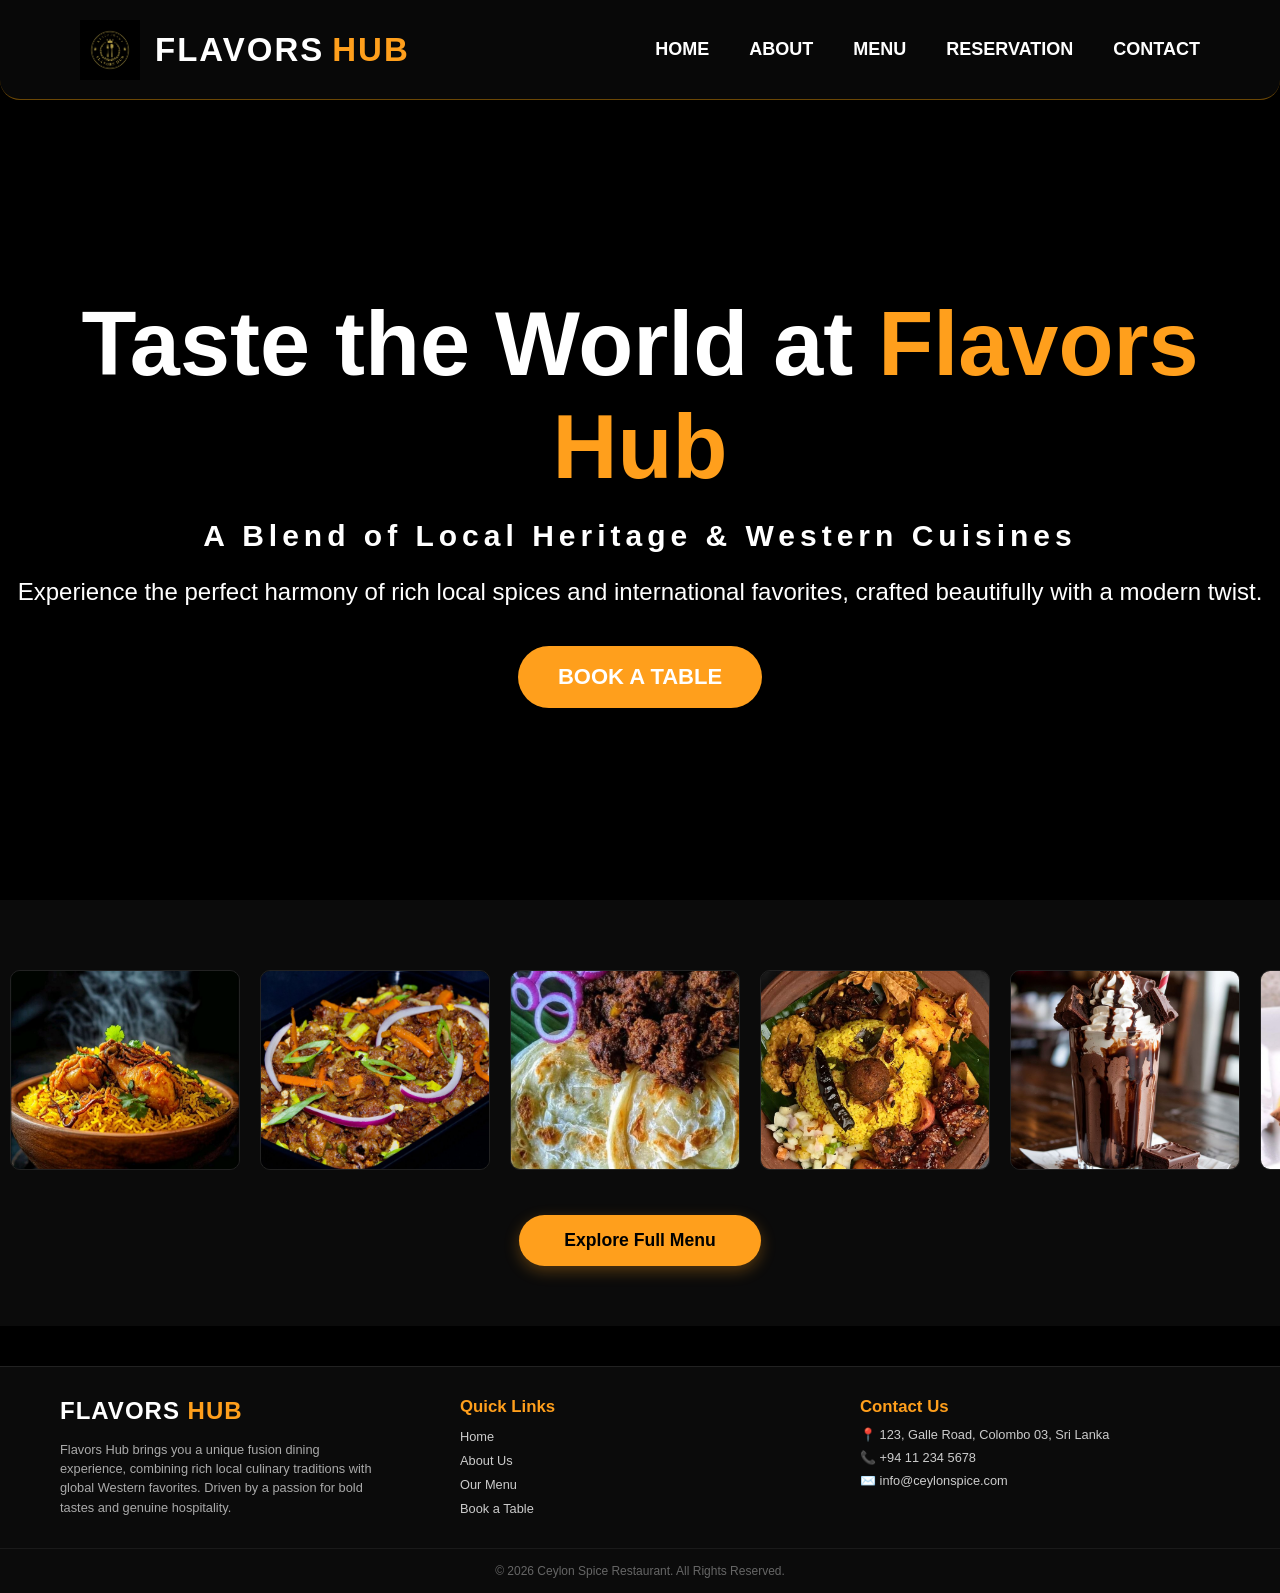
==== index.html @ 7c2c1e43 "Add files via upload" ====
<!DOCTYPE html>
<html lang="en">
<head>
    <meta charset="UTF-8">
    <meta name="viewport" content="width=device-width, initial-scale=1.0">
    <title>Ceylon Spice - Home</title>
    <link rel="stylesheet" href="style.css">
    <script src="script.js" defer></script>
</head>
<body>
<header>
    <div class="logo">
        <img src="logo.png" alt="Flavors hub Logo">
        <h1>FLAVORS<span>HUB</span></h1>
    </div>
    <nav>
        <ul>
            <li><a href="index.html">HOME</a></li>
            <li><a href="about.html">ABOUT</a></li>
            <li><a href="menu.html">MENU</a></li>
            <li><a href="reserve.html">RESERVATION</a></li>
            <li><a href="contact.html">CONTACT</a></li>
        </ul>
    </nav>
</header>
   <section class="hero">
    <video autoplay loop muted playsinline class="bg-video">
        <source src="hero-video.mp4" type="video/mp4">
        Your browser does not support the video tag.
    </video>

    <div class="content">
        <h1>Taste the World at <span>Flavors Hub</span></h1>
        <h3>A Blend of Local Heritage & Western Cuisines</h3>
        <p>Experience the perfect harmony of rich local spices and international favorites, crafted beautifully with a modern twist.</p>
        <a href="reserve.html" class="btn">BOOK A TABLE</a>
    </div>
</section>

<section class="menu-slider-section">
    <div class="slider-container">
        <div class="slider-track">
            <div class="slide"><img src="menu-item1.jpg" alt="Food 1"></div>
            <div class="slide"><img src="menu-item2.jpg" alt="Food 2"></div>
            <div class="slide"><img src="menu-item3.jpg" alt="Food 3"></div>
            <div class="slide"><img src="menu-item4.jpg" alt="Food 4"></div>
            <div class="slide"><img src="menu-item5.jpg" alt="Food 5"></div>
            
            <div class="slide"><img src="menu-item6.jpg" alt="Food 1"></div>
            <div class="slide"><img src="menu-item7.jpg" alt="Food 2"></div>
            <div class="slide"><img src="menu-item8.jpg" alt="Food 3"></div>
            <div class="slide"><img src="menu-item9.jpg" alt="Food 4"></div>
            <div class="slide"><img src="menu-item10.jpg"alt="Food 5"></div>
        </div>    
    </div>
    <div class="slider-bottom-btn-container">
        <a href="menu.html" class="explore-btn-down">Explore Full Menu</a>
    </div>
</section>

<footer class="site-footer">
    <div class="footer-container">
        
        <div class="footer-about">
            <h3>FLAVORS <span class="highlight">HUB</span></h3>
           <p>Flavors Hub brings you a unique fusion dining experience, combining rich local culinary traditions with global Western favorites. Driven by a passion for bold tastes and genuine hospitality.</p>
        </div>

        <div class="footer-links">
            <h4>Quick Links</h4>
            <ul>
                <li><a href="index.html">Home</a></li>
                <li><a href="about.html">About Us</a></li>
                <li><a href="menu.html">Our Menu</a></li>
                <li><a href="reserve.html">Book a Table</a></li>
            </ul>
        </div>

        <div class="footer-contact">
            <h4>Contact Us</h4>
            <p>📍 123, Galle Road, Colombo 03, Sri Lanka</p>
            <p>📞 +94 11 234 5678</p>
            <p>✉️ info@ceylonspice.com</p>
        </div>

    </div>

    <div class="footer-bottom">
        <p>&copy; 2026 Ceylon Spice Restaurant. All Rights Reserved.</p>
    </div>
</footer>
</body>
</html>
---- style.css ----
/* ==========================================================================
   1. GLOBAL STYLES & CORE CONFIGURATION
   ========================================================================== */
html {
    /* ක්ලික් කළ විට පිටුව සුමටව (Smooth) පහළට ලිස්සා යාමට */
    scroll-behavior: smooth;
    
    /* Navigation bar එකට පිටුපසින් අකුරු සැඟවීම වැළැක්වීමට */
    scroll-padding-top: 100px; 
}

* {
    margin: 0;
    padding: 0;
    box-sizing: border-box;
    font-family: Arial, sans-serif;
}

body {
    background: #000;
}

/* ==========================================================================
   2. HEADER & NAVIGATION BAR
   ========================================================================== */
header {
    width: 100%;
    height: 100px;
    display: flex;
    justify-content: space-between;
    align-items: center;
    padding: 0 80px;
    position: fixed;
    top: 0;
    left: 0;
    z-index: 1000;
    transition: background 0.4s ease, padding 0.4s ease;

    /* 🔽 Glassmorphism Premium Header Effect 🔽 */
    background: rgba(11, 11, 11, 0.75); /* 75%ක් පාරදෘශ්‍ය (Transparent) කළු පසුබිම */
    backdrop-filter: blur(10px);        /* පිටුපස ඇති පින්තූර Blur කරන Glass Effect එක */
    border-bottom-left-radius: 20px;    /* වම් පැත්තේ යට කොන රවුම් කිරීම */
    border-bottom-right-radius: 20px;   /* දකුණු පැත්තේ යට කොන රවුම් කිරීම */
    border-bottom: 1px solid rgba(255, 165, 0, 0.4); /* සියුම් Orange බෝඩරයක් */
}

/* JavaScript මඟින් එකතු කරන පසුබිම් වර්ණය (පහළට යද්දී කළු වීම) */
header.scrolled {
    background: rgba(0, 0, 0, 0.85);
    box-shadow: 0 4px 20px rgba(0,0,0,0.5);
    padding: 13px 80px; /* ටිකක් කුඩා වීම */
}

/* Logo Area Styles */
.logo {
    display: flex;
    align-items: center;
    gap: 15px; /* ලෝගෝ පින්තූරය සහ අකුරු අතර පරතරය */
    min-width: 400px; /* 🔽 "FLAVORS HUB" වචන දෙකම එක පේළියට තබා ගැනීමට ප්‍රමාණවත් ඉඩක් දීම 🔽 */
}

.logo img {
    height: 60px; /* ලෝගෝ පින්තූරයේ උස */
    width: auto;
    object-fit: contain;
}

.logo h1 {
    font-size: 33px;
    font-weight: 600; /* Premium Bold ලුක් එක */
    color: #ffffff; /* FLAVORS වචනය සුදු පැහැයෙන් */
    letter-spacing: 2px; /* අකුරු ඈත් වෙලා ලස්සනට පෙනීමට */
    margin: 0;
    white-space: nowrap; 
    display: inline-flex;
    align-items: center;
}

.logo h1 span {
    color: #ff9f1c; /* Flavors Hub තීම් එකේ තැඹිලි/රන්වන් පාට */
    margin-left: 8px; /* FLAVORS සහ HUB වචන දෙක අතර පරතරය */
    font-weight: 600; 
}

/* Navigation Links */
nav ul {
    list-style: none;
    display: flex;
}

nav ul li {
    margin-left: 40px;
}

nav ul li a {
    text-decoration: none;
    color: white;
    font-weight: bold;
    font-size: 18px;
    transition: 0.3s;
}

nav ul li a:hover, nav ul li a.active {
    color: #ff9f1c;
}

/* Mobile Hamburger Menu */
.menu-toggle {
    display: none; /* පරිගණක තිර වලදී නොපෙනේ */
    flex-direction: column;
    gap: 5px;
    cursor: pointer;
}

.menu-toggle span {
    width: 28px;
    height: 3px;
    background-color: white;
    transition: all 0.3s ease;
}

/* ==========================================================================
   3. HERO SECTION WITH VIDEO BACKGROUND
   ========================================================================== */
.hero {
    margin-top: 100px;
    height: calc(100vh - 100px);
    position: relative; /* වීඩියෝ එක සෙක්ෂන් එක ඇතුළත තබා ගැනීමට */
    overflow: hidden;   /* වීඩියෝ එක තිරයෙන් පිටතට පැනීම වැළැක්වීමට */
    display: flex;
    justify-content: center;
    align-items: center;
    text-align: center;
}

/* වීඩියෝ එක පසුබිමට Full Screen සකස් කිරීම */
.bg-video {
    position: absolute;
    top: 50%;
    left: 50%;
    min-width: 100%;
    min-height: 100%;
    width: auto;
    height: auto;
    transform: translate(-50%, -50%);
    object-fit: cover; /* වීඩියෝ එක ඇද නොවී ලස්සනට Crop වී පෙනීමට */
    z-index: 1; /* වීඩියෝ එක යටින්ම තැබීමට */
}

/* වීඩියෝ එක උඩින් වැටෙන අඳුරු පටලය (Overlay) - අකුරු පැහැදිලිව පෙනීමට */
.hero::before {
    content: '';
    position: absolute;
    top: 0;
    left: 0;
    width: 100%;
    height: 100%;
    background: linear-gradient(rgba(0,0,0,0.7), rgba(0,0,0,0.7)); /* වීඩියෝ එක 70%ක් අඳුරු කරයි */
    z-index: 2;
}

/* අකුරු සහ බටන්ස් අඩංගු කොටස උඩින්ම පෙන්වීම */
.content {
    position: relative;
    z-index: 3;
}

.content h1 {
    font-size: 90px;
    color: white;
}

.content h1 span {
    color: #ff9f1c;
}

.content h3 {
    color: white;
    margin-top: 20px;
    letter-spacing: 5px;
    font-size: 30px;
}

.content p {
    color: white;
    margin-top: 25px;
    font-size: 24px;
}

.btn {
    display: inline-block;
    margin-top: 40px;
    background: #ff9f1c;
    color: white;
    padding: 18px 40px;
    text-decoration: none;
    border-radius: 40px;
    font-size: 22px;
    font-weight: bold;
    transition: 0.3s;
}

.btn:hover {
    background: #ff9500;
}

/* ==========================================================================
   4. ABOUT SECTION
   ========================================================================== */
.about-section {
    padding: 140px 80px 100px 80px;
    background: #0b0b0b; /* තද අළු/කළු පසුබිම */
    color: white;
    display: flex;
    justify-content: center;
    align-items: center;
    min-height: 100vh;
}

.about-container {
    max-width: 1200px;
    width: 100%;
    display: flex;
    align-items: center;
    gap: 50px; /* කොටස් දෙක අතර පරතරය */
}

.about-content {
    flex: 1;
}

.about-content h2 {
    font-size: 40px;
    letter-spacing: 2px;
    margin-bottom: 10px;
}

.about-content h2 span {
    color: #ff9f1c;
}

.about-content h3 {
    font-size: 24px;
    color: #ffaa00;
    margin-bottom: 20px;
    font-weight: normal;
}

.about-content p {
    font-size: 18px;
    line-height: 1.8;
    color: #ccc;
    margin-bottom: 15px;
    text-align: justify;
}

.about-image {
    flex: 1;
    display: flex;
    justify-content: center;
}

.about-image img {
    width: 100%;
    max-width: 500px;
    height: 400px;
    object-fit: cover; /* පින්තූරය ඇද නොවී ලස්සනට කොටුවට හැදීමට */
    border-radius: 15px;
    border: 2px solid #ff9f1c; /* රන්වන් පාට බෝඩර් එකක් */
    box-shadow: 0 10px 25px rgba(0,0,0,0.5); /* ලස්සන Shadow එකක් */
}

/* ==========================================================================
   5. MENU & DYNAMIC FOOD CARDS SECTION
   ========================================================================== */
.menu-section {
    padding: 140px 20px 80px 20px;
    background: #000000; /* කළු පසුබිම */
    color: white;
    min-height: 100vh;
}

.menu-container {
    max-width: 1200px;
    margin: 0 auto;
}

.menu-title {
    text-align: center;
    margin-bottom: 60px;
}

.menu-title h2 {
    font-size: 40px;
    letter-spacing: 2px;
}

.menu-title h2 span {
    color: #ff9f1c;
}

.menu-title p {
    color: #888;
    margin-top: 10px;
    font-size: 18px;
}

/* --- Category Filter Tabs --- */
.category-tabs, .filter-tabs {
    display: flex;
    justify-content: center;
    gap: 15px;
    margin: 40px 0;
    flex-wrap: wrap; /* Mobile Screen වලදී බටන්ස් පේළියෙන් පේළියට හැඩගැසීමට */
}

.tab-btn {
    background: #111;
    color: #fff;
    border: 1px solid #333;
    padding: 10px 25px;
    font-size: 1rem;
    font-weight: 600;
    border-radius: 25px;
    cursor: pointer;
    transition: all 0.3s ease;
}

/* Select වෙලා තියෙන බටන් එකේ පාට (Active State) */
.tab-btn.active, .tab-btn:hover {
    background: #ff9f1c;
    color: #000;
    border-color: #ff9f1c;
    box-shadow: 0 4px 15px rgba(255, 159, 28, 0.3);
}

/* Food Items Grid */
.menu-grid {
    display: grid;
    grid-template-columns: repeat(auto-fit, minmax(300px, 1fr));
    gap: 40px; /* Cards අතර පරතරය */
}

/* Premium Food Card Base Setup */
.menu-card {
    background: #111111; /* තද අළු පැහැති කාඩ් පසුබිම */
    border-radius: 15px;
    overflow: hidden;
    border: 1px solid #222;
    display: flex;
    flex-direction: column; /* කාඩ් එක උඩ ඉඳන් යටට පෙළගස්වයි */
    opacity: 1;
    transform: scale(1) translateY(0);
    /* ⚡ Hover එකයි, Fade-in එකයි දෙකම පට්ටම Smooth කරන ට්‍රාන්සිෂන් එක */
    transition: opacity 0.5s ease, transform 0.5s cubic-bezier(0.25, 0.46, 0.45, 0.94), border-color 0.3s;
}

.menu-card img {
    width: 100%;
    height: 220px;
    object-fit: cover;
}

.card-content {
    padding: 25px;
    display: flex;
    flex-direction: column;
    flex-grow: 1; /* විස්තරය අඩු වුණත් වැඩි වුණත් ඉතිරි ඉඩ සම්පූර්ණයෙන් ලබා ගනී */
}

.item-header {
    display: flex;
    justify-content: space-between;
    align-items: center;
    margin-bottom: 15px;
}

.item-header h3 {
    font-size: 22px;
    color: white;
}

.item-header .price {
    color: #ff9f1c;
    font-weight: bold;
    font-size: 20px;
}

.card-content p {
    color: #aaa;
    font-size: 15px;
    line-height: 1.6;
}

/* Card Action Layout (Order Button & Cart Inside Footer) */
.card-footer {
    margin-top: auto; /* බටන් එක හැම කාඩ් එකකම එකම මට්ටමකට යටටම තල්ලු කරයි */
    padding-top: 15px;
    width: 100%;
    display: flex;
    justify-content: space-between; /* මිල/විස්තර වමටත්, බටන් එක දකුණු කෙළවරටත් තල්ලු කරයි */
    align-items: center;
    border-top: 1px solid #1f1f1f; /* සියුම් වෙන් කිරීමේ රේඛාවක් */
}

/* Order Now Standard Button */
.order-btn {
    display: block;
    width: 100%;
    background: transparent;
    color: #ff9f1c;
    border: 1px solid #ff9f1c;
    padding: 10px;
    font-weight: bold;
    font-size: 0.95rem;
    border-radius: 6px;
    cursor: pointer;
    transition: all 0.3s ease;
}

/* Add to Cart Quick Button */
.cart-btn {
    background: #ff9f1c; /* තේමා වර්ණය (Orange) */
    color: #000000;      /* Icon එක කළු පැහැයෙන් */
    border: none;
    width: 40px;
    height: 40px;
    border-radius: 50px; /* බටන් එක රවුම් කිරීමට */
    display: flex;
    justify-content: center;
    align-items: center;
    font-size: 1.1rem;
    cursor: pointer;
    transition: all 0.3s ease;
}

.cart-btn:hover {
    background: #ffffff;  /* පසුබිම සුදු පැහැයට හැරේ */
    color: #ff9f1c;       /* Icon එක Orange පැහැයට හැරේ */
    transform: translateY(-3px); /* පොඩ්ඩක් උඩට එසවේ */
    box-shadow: 0 5px 15px rgba(255, 159, 28, 0.4); /* Glow effect එකක් */
}

/* --- Smooth Filter Animations (JS controlled) --- */
/* කාඩ් එකක් හැංගෙද්දී හිටිගමන් Layout එක කැඩෙන්නේ නැති වෙන්න පාවිච්චි වේ */
.menu-card.hide {
    opacity: 0;
    transform: scale(0.9) translateY(15px);
    pointer-events: none; /* හැංගිලා තියෙද්දී ක්ලික් කරන්න බැරි වෙන්න */
}

/* බ්‍රවුසර් එකට Layout එක හරියටම ගන්න ඇත්තටම හැංගිය යුතු අවස්ථාව */
.menu-card.completely-hidden {
    display: none !important;
}

/* Hover Effect එක (කිසිම ගැටලුවක් නැතිව සුපිරියටම Smooth වැඩ කරයි) */
.menu-card:not(.hide):not(.completely-hidden):hover {
    transform: scale(1.05) translateY(-5px) !important;
    border-color: #ff9f1c;
    box-shadow: 0 10px 20px rgba(255, 159, 28, 0.2);
}

/* ==========================================================================
   6. FLOATING QUICK CART & SIDEBAR OVERLAY
   ========================================================================== */
.floating-cart {
    position: fixed;
    top: 120px; /* Navbar එකට මදක් පහළින් */
    right: 30px; /* දකුණු පැත්තේ කෙළවරින් */
    background: #ff9f1c;
    color: #000;
    width: 60px;
    height: 60px;
    border-radius: 50%;
    display: flex;
    justify-content: center;
    align-items: center;
    font-size: 1.5rem;
    box-shadow: 0 5px 15px rgba(255, 159, 28, 0.4);
    cursor: pointer;
    z-index: 999; /* පිටුවේ අනෙක් දේවල් වලට උඩින් පෙනීමට */
    transition: transform 0.3s ease;
}

.floating-cart:hover {
    transform: scale(1.1);
}

/* Cart එක ඇතුළේ තියෙන Number Badge එක */
#cart-count {
    position: absolute;
    top: -5px;
    right: -5px;
    background: #ff3b30;
    color: white;
    font-size: 0.8rem;
    font-weight: bold;
    padding: 4px 8px;
    border-radius: 50%;
}

/* --- Cart Sidebar Layout --- */
.cart-sidebar {
    position: fixed;
    top: 0;
    right: -400px; /* මුලින්ම සඟවා තැබීමට */
    width: 380px;
    height: 100vh;
    background: #111;
    box-shadow: -5px 0 15px rgba(0, 0, 0, 0.5);
    z-index: 2000; /* Header එකටත් උඩින් පෙනීමට */
    transition: right 0.3s ease-in-out;
    display: flex;
    flex-direction: column;
    color: white;
    padding: 20px;
}

/* Cart එක Open වූ විට Active වන Class එක */
.cart-sidebar.open {
    right: 0;
}

.cart-header {
    display: flex;
    justify-content: space-between;
    align-items: center;
    border-bottom: 1px solid #222;
    padding-bottom: 15px;
}

.cart-header h2 { color: #ff9f1c; }

.close-cart-btn {
    background: transparent;
    border: none;
    color: white;
    font-size: 2rem;
    cursor: pointer;
}

/* Items List Container */
.cart-items-container {
    flex-grow: 1;
    overflow-y: auto; /* Items ගොඩක් එකතු වුණොත් Scroll වීමට */
    padding: 20px 0;
}

/* Single Cart Item Layout */
.cart-item {
    display: flex;
    justify-content: space-between;
    align-items: center;
    background: #1a1a1a;
    padding: 12px;
    border-radius: 8px;
    margin-bottom: 15px;
}

.item-details h4 { font-size: 1rem; margin-bottom: 5px; }
.item-details p { color: #ff9f1c; font-weight: bold; font-size: 0.9rem; }

/* Quantity Controls (+/- Buttons) */
.quantity-controls {
    display: flex;
    align-items: center;
    gap: 10px;
    background: #222;
    padding: 5px 10px;
    border-radius: 20px;
}

.qty-btn {
    background: transparent;
    border: none;
    color: #ff9f1c;
    font-size: 1.2rem;
    font-weight: bold;
    cursor: pointer;
    width: 25px;
    height: 25px;
}

.qty-number { font-weight: bold; font-size: 1rem; }

/* Sidebar Footer & Checkout */
.cart-footer-sidebar {
    border-top: 1px solid #222;
    padding-top: 15px;
}

.cart-total {
    display: flex;
    justify-content: space-between;
    font-size: 1.2rem;
    font-weight: bold;
    margin-bottom: 15px;
}

#cart-total-price { color: #ff9f1c; }

.checkout-btn {
    width: 100%;
    background: #ff9f1c;
    color: black;
    border: none;
    padding: 12px;
    font-size: 1rem;
    font-weight: bold;
    border-radius: 8px;
    cursor: pointer;
    transition: background 0.3s;
}

.checkout-btn:hover { background: #ffaa00; }

/* ==========================================================================
   7. RESERVATION SECTION
   ========================================================================== */
.reserve-section {
    padding: 140px 20px 80px 20px;
    background: #0b0b0b; /* තද අළු පැහැති පසුබිම */
    color: white;
    min-height: 100vh;
    display: flex;
    justify-content: center;
    align-items: center;
}

.reserve-container {
    max-width: 700px; /* Form එක මැදට වන්නට ලස්සනට තබා ගැනීමට */
    width: 100%;
    margin: 0 auto;
}

.reserve-title {
    text-align: center;
    margin-bottom: 40px;
}

.reserve-title h2 {
    font-size: 40px;
    letter-spacing: 2px;
}

.reserve-title h2 span {
    color: #ff9f1c;
}

.reserve-title p {
    color: #888;
    margin-top: 10px;
    font-size: 16px;
}

/* Form Styles */
.reserve-form {
    background: #111111;
    padding: 40px;
    border-radius: 15px;
    border: 1px solid #222;
    box-shadow: 0 10px 30px rgba(0,0,0,0.5);
}

.form-group {
    display: flex;
    gap: 20px;
    margin-bottom: 20px;
}

/* Inputs, Select, සහ Textarea හැඩගැස්වීම */
.reserve-form input,
.reserve-form select,
.reserve-form textarea {
    width: 100%;
    padding: 15px;
    background: #1a1a1a;
    border: 1px solid #333;
    color: white;
    font-size: 16px;
    border-radius: 8px;
    outline: none;
    transition: border-color 0.3s;
}

/* Input එකක් ක්ලික් කළ විට Border එක රන්වන් පාට වීමට */
.reserve-form input:focus,
.reserve-form select:focus,
.reserve-form textarea:focus {
    border-color: #ff9f1c;
}

/* Submit Button එක */
.btn-submit {
    width: 100%;
    padding: 15px;
    background: #ff9f1c;
    color: white;
    border: none;
    font-size: 18px;
    font-weight: bold;
    letter-spacing: 1px;
    border-radius: 8px;
    cursor: pointer;
    transition: background 0.3s, transform 0.2s;
}

.btn-submit:hover {
    background: #ff9500;
    transform: scale(1.01);
}

/* ==========================================================================
   8. CONTACT US SECTION
   ========================================================================== */
.contact-section {
    padding: 140px 20px 80px 20px;
    background: #000000; /* කළු පසුබිම */
    color: white;
    min-height: 100vh;
    display: flex;
    justify-content: center;
    align-items: center;
}

.contact-container {
    max-width: 1200px;
    width: 100%;
    display: flex;
    gap: 60px; /* කොටස් දෙක අතර පරතරය */
    align-items: flex-start;
}

.contact-info, .contact-form-container {
    flex: 1;
}

.contact-info h2 {
    font-size: 40px;
    letter-spacing: 2px;
    margin-bottom: 15px;
}

.contact-info h2 span {
    color: #ff9f1c;
}

.contact-sub {
    color: #888;
    font-size: 16px;
    margin-bottom: 40px;
}

.info-item {
    margin-bottom: 25px;
}

.info-item h3 {
    font-size: 18px;
    color: #ff9f1c;
    margin-bottom: 5px;
}

.info-item p {
    color: #ccc;
    font-size: 16px;
    line-height: 1.5;
}

/* Contact Form Styles */
.contact-form {
    background: #111111;
    padding: 40px;
    border-radius: 15px;
    border: 1px solid #222;
    box-shadow: 0 10px 30px rgba(0,0,0,0.5);
    display: flex;
    flex-direction: column;
    gap: 20px;
}

.contact-form input,
.contact-form textarea {
    width: 100%;
    padding: 15px;
    background: #1a1a1a;
    border: 1px solid #333;
    color: white;
    font-size: 16px;
    border-radius: 8px;
    outline: none;
    transition: border-color 0.3s;
}

.contact-form input:focus,
.contact-form textarea:focus {
    border-color: #ff9f1c;
}

/* Send Button */
.btn-send {
    width: 100%;
    padding: 15px;
    background: #ff9f1c;
    color: white;
    border: none;
    font-size: 18px;
    font-weight: bold;
    letter-spacing: 1px;
    border-radius: 8px;
    cursor: pointer;
    transition: background 0.3s;
}

.btn-send:hover {
    background: #ff9500;
}

/* ==========================================================================
   9. INFINITE MINI MENU SLIDER (FOOTER IMAGE CAROUSEL)
   ========================================================================== */
.menu-slider-section {
    background: #0b0b0b; /* Footer එකෙන් වෙන් කරලා අඳුරගන්න පොඩ්ඩක් වෙනස් කළු පාටක් */
    padding: 60px 0;
    display: flex;
    flex-direction: column;
    align-items: center; 
    gap: 35px; /* පින්තූර සහ බටන් එක අතර පැහැදිලි පරතරය */
    width: 100%;
    margin-bottom: 40px; /* Footer එක උඩ බටන් එක වැහෙන එක නවත්තන්න පරතරයක් */
}

.slider-container {
    overflow: hidden;
    width: 100%;
    height: 220px; /* පින්තූර වලට සරිලන උසක් */
    display: flex;
    align-items: center;
    position: relative;
}

/* වම් පැත්තට ලිස්සා යන Track එක */
.slider-track {
    display: flex;
    width: calc(250px * 10); 
    animation: scrollLeft 25s linear infinite; 
}

.slide {
    width: 250px;
    height: 200px;
    padding: 0 10px;
}

.slide img {
    width: 100%;
    height: 100%;
    object-fit: cover;
    border-radius: 10px;
    border: 1px solid #222;
    transition: transform 0.3s ease;
}

.slide img:hover {
    transform: scale(1.05);
    border-color: #ff9f1c;
}

/* වමට යන Animation එක */
@keyframes scrollLeft {
    0% { transform: translateX(0); }
    100% { transform: translateX(calc(-250px * 5)); }
}

/* --- පින්තූර වලට යටින් ඇති බටන් එකේ Styles --- */
.slider-bottom-btn-container {
    width: 100%;
    display: flex;
    justify-content: center;
    position: relative;
    z-index: 99; /* බටන් එක හැමවිටම උඩින්ම පෙනෙන්න සැලැස්වීම */
}

.explore-btn-down {
    display: inline-block;
    background: #ff9f1c; /* Flavors Hub තේමාවේ Orange පාට */
    color: #000;
    padding: 15px 45px;
    font-weight: bold;
    font-size: 1.1rem;
    text-decoration: none;
    border-radius: 30px;
    box-shadow: 0 5px 15px rgba(255, 159, 28, 0.3);
    transition: all 0.3s ease;
}

.explore-btn-down:hover {
    background: #ffaa00;
    transform: translateY(-3px); /* Hover කළ විට පොඩ්ඩක් උඩට එසවීම */
    box-shadow: 0 8px 20px rgba(255, 159, 28, 0.5);
}

/* ==========================================================================
   10. SITE FOOTER SECTION
   ========================================================================== */
.site-footer {
    background-color: #0b0b0b;
    color: #ffffff;
    padding: 30px 0 15px 0;
    font-family: 'Poppins', sans-serif;
    border-top: 1px solid #222;
}

.footer-container {
    max-width: 1400px; /* Flavors Hub තව වමට තල්ලු කිරීමට 1400px කළා */
    margin: 0 auto;
    display: flex;
    flex-wrap: wrap;
    justify-content: space-between;
    align-items: flex-start;
    padding: 0 60px;   /* දෙපැත්තෙන් ඇති ඉඩ තරමක් අඩු කළා */
    gap: 40px;
}

.footer-about, .footer-links, .footer-contact {
    flex: 1;
    min-width: 250px;
}

/* මෙනු බාර් එකේ Logo ස්ටයිල් එකම Footer එකට ලබා දීම */
.footer-about h3 {
    font-size: 1.5rem;          /* මෙනු බාර් එකේ ප්‍රමාණයට සමාන කළා */
    font-weight: 700;           /* අකුරු තද (Bold) කළා */
    letter-spacing: 1px;        /* අකුරු අතර පරතරය */
    margin-bottom: 15px;
    color: #ffffff;             /* FLAVORS කොටස සුදු පැහැයෙන් */
}

/* HUB කොටස Orange/Yellow පැහැයෙන් පෙන්වීමට */
.footer-about h3 .highlight {
    color: #ff9f1c;             /* මෙනු බාර් එකේ තියෙන නිවැරදිම Orange පාට */
}

/* ඡේදය පේළි 2කට සීමා කිරීම */
.footer-about p {
    color: #aaa;
    font-size: 0.8rem;
    line-height: 1.5;
    max-width: 320px; /* පළල සීමා කිරීමෙන් අකුරු පේළි 2කින් පසුව පහළට යයි */
}

.footer-links h4, .footer-contact h4 {
    font-size: 1.05rem;
    margin-bottom: 10px;
    color: #ff9f1c;
}

.footer-links ul {
    list-style: none;
    padding: 0;
}

.footer-links ul li {
    margin-bottom: 6px;
}

.footer-links ul li a {
    color: #ccc;
    text-decoration: none;
    font-size: 0.8rem;
    transition: color 0.3s ease;
}

.footer-links ul li a:hover {
    color: #ff9f1c;
}

.footer-contact p {
    color: #ccc;
    font-size: 0.8rem;
    margin-bottom: 8px;
}

/* Copyright Section */
.footer-bottom {
    text-align: center;
    margin-top: 25px;
    padding-top: 15px;
    border-top: 1px solid #1a1a1a;
}

.footer-bottom p {
    color: #666;
    font-size: 0.75rem;
}

/* ==========================================================================
   11. MEDIA QUERIES (MOBILE RESPONSIVENESS)
   ========================================================================== */
@media (max-width: 768px) {
    /* Header Scrolled Settings for Mobile */
    header {
        padding: 0 20px;
    }
    header.scrolled {
        padding: 15px 20px;
    }
    
    /* Show Hamburger Menu Button */
    .menu-toggle {
        display: flex;
    }

    /* Pull Out Navigation Menu */
    nav ul {
        position: absolute;
        top: 70px;
        right: -100%; /* මුලින් මෙනුව හැංගී පවතී */
        background: #111;
        width: 200px;
        height: 300px;
        flex-direction: column;
        align-items: center;
        justify-content: center;
        gap: 20px;
        transition: right 0.4s ease;
        border-radius: 10px 0 0 10px;
    }

    /* JavaScript මඟින් මෙනුව එළියට ගැනීම */
    nav ul.active {
        right: 0;
    }

    /* ಇරි කෑලි 3 'X' අකුරක් බවට පත් කිරීම */
    .menu-toggle.open span:nth-child(1) {
        transform: rotate(45deg) translate(6px, 6px);
    }
    .menu-toggle.open span:nth-child(2) {
        opacity: 0;
    }
    .menu-toggle.open span:nth-child(3) {
        transform: rotate(-45deg) translate(5px, -5px);
    }

    /* About Section Mobile Fix */
    .about-section {
        padding: 60px 20px;
    }
    .about-container {
        flex-direction: column; /* එක යට එක වැටීමට */
        gap: 30px;
    }
    .about-image img {
        height: 300px;
    }

    /* Menu Section Mobile Fix */
    .menu-section {
        padding: 60px 20px;
    }
    .menu-grid {
        grid-template-columns: 1fr; /* Mobile වලදී එක යට එක වැටේ */
    }

    /* Contact Section Mobile Fix */
    .contact-section {
        padding: 60px 20px;
    }
    .contact-container {
        flex-direction: column;
        gap: 40px;
    }
    .contact-form {
        padding: 25px;
    }
}

@media (max-width: 600px) {
    /* Reservation Form Mobile Fix */
    .reserve-form {
        padding: 25px;
    }
    .form-group {
        flex-direction: column;
        gap: 20px;
    }
}
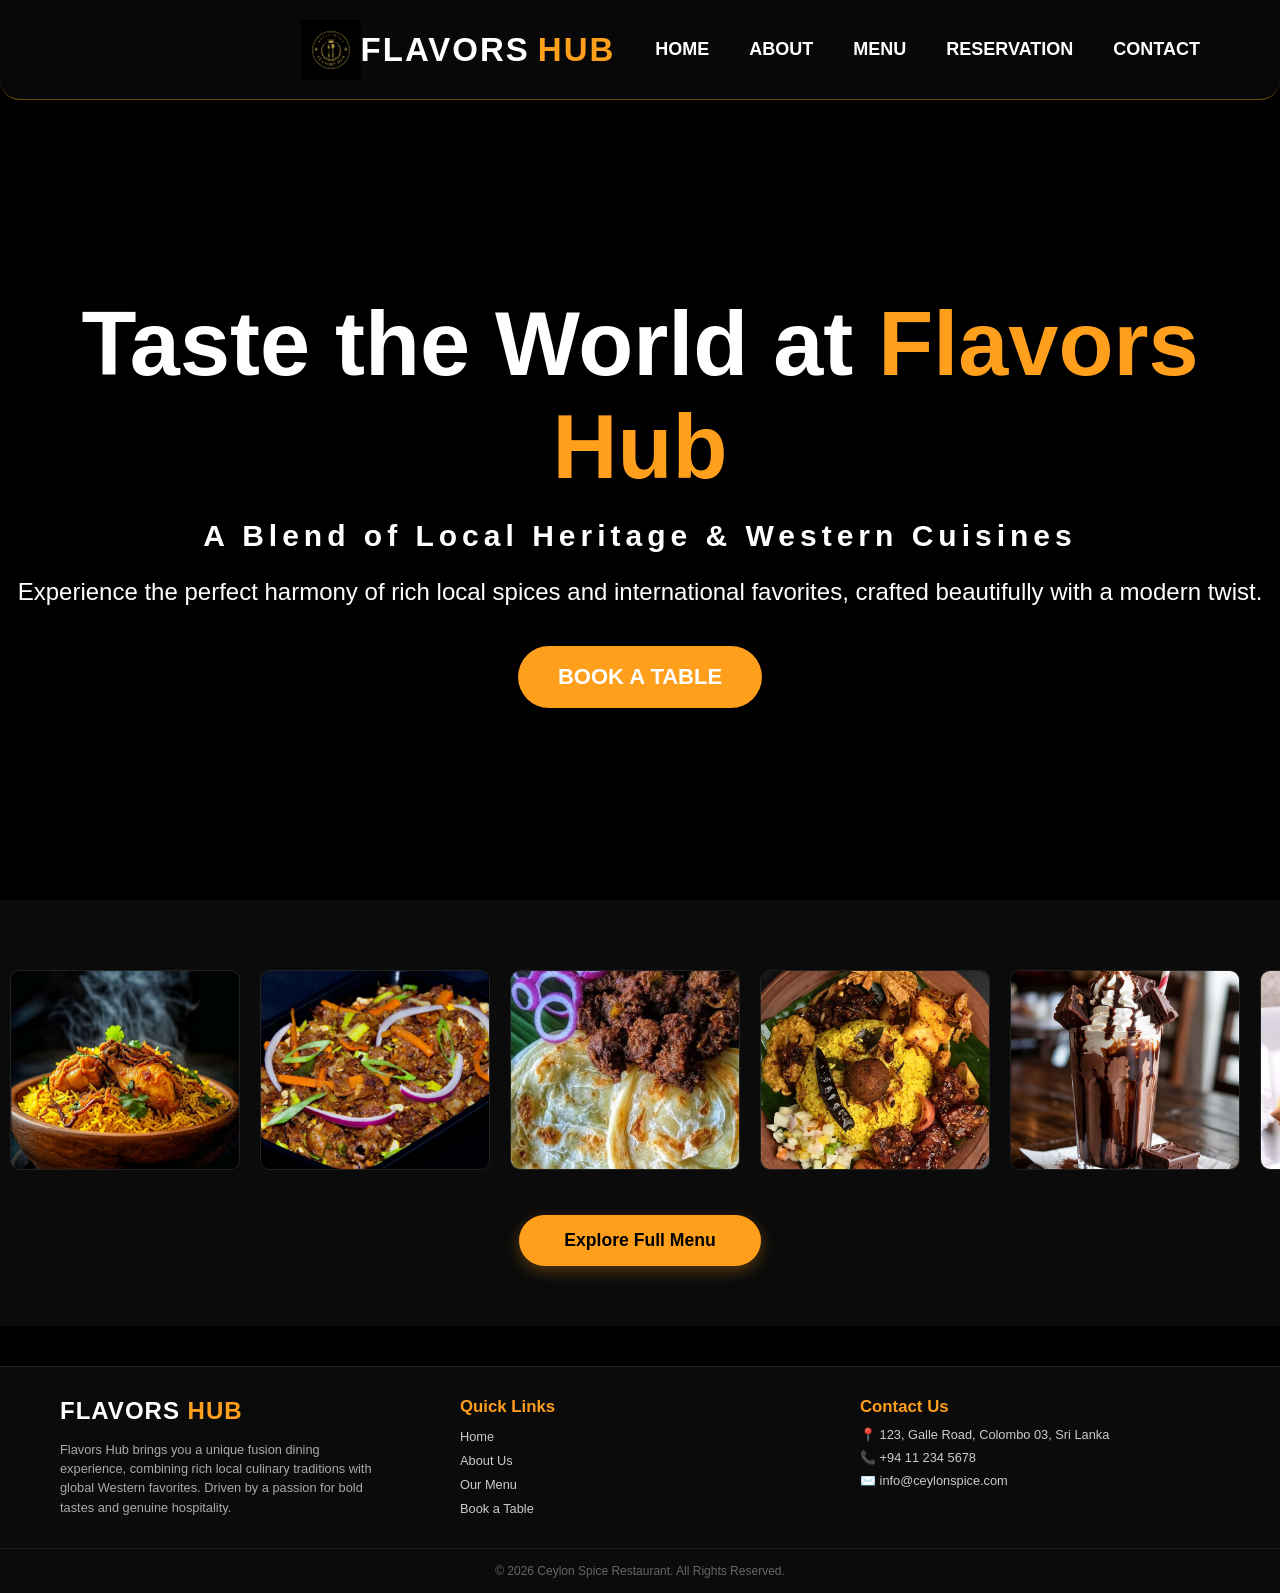
==== commit 5e9c3b2f: "Update index.html" ====
--- a/index.html
+++ b/index.html
@@ -2,8 +2,8 @@
 <html lang="en">
 <head>
     <meta charset="UTF-8">
-    <meta name="viewport" content="width=device-width, initial-scale=1.0">
-    <title>Ceylon Spice - Home</title>
+    <meta name="viewport" content="width=device-width, initial-scale=1.0">  
+    <title>FLAVORS HUB - Home</title>
     <link rel="stylesheet" href="style.css">
     <script src="script.js" defer></script>
 </head>
@@ -14,7 +14,8 @@
         <h1>FLAVORS<span>HUB</span></h1>
     </div>
     <nav>
-        <ul>
+        <!-- ⚠️ මෙන්න මෙතනට id="nav-menu" එකතු කළා, දැන් තමයි CSS/JS වැඩ කරන්නේ -->
+        <ul id="nav-menu">
             <li><a href="index.html">HOME</a></li>
             <li><a href="about.html">ABOUT</a></li>
             <li><a href="menu.html">MENU</a></li>
@@ -22,6 +23,11 @@
             <li><a href="contact.html">CONTACT</a></li>
         </ul>
     </nav>
+    <div class="menu-toggle" id="mobile-menu">
+        <span></span>
+        <span></span>
+        <span></span>
+    </div>
 </header>
    <section class="hero">
     <video autoplay loop muted playsinline class="bg-video">
@@ -90,4 +96,4 @@
     </div>
 </footer>
 </body>
-</html>+</html>
--- a/style.css
+++ b/style.css
@@ -53,10 +53,10 @@
 
 /* Logo Area Styles */
 .logo {
-    display: flex;
-    align-items: center;
-    gap: 15px; /* ලෝගෝ පින්තූරය සහ අකුරු අතර පරතරය */
-    min-width: 400px; /* 🔽 "FLAVORS HUB" වචන දෙකම එක පේළියට තබා ගැනීමට ප්‍රමාණවත් ඉඩක් දීම 🔽 */
+    display: flex ;
+    align-items: center;
+    margin-left: auto ;
+    min-width: unset;
 }
 
 .logo img {
@@ -996,94 +996,150 @@
 }
 
 /* ==========================================================================
-   11. MEDIA QUERIES (MOBILE RESPONSIVENESS)
+   11. MEDIA QUERIES (MOBILE RESPONSIVENESS) - LEFT BUTTON FIX
    ========================================================================== */
-@media (max-width: 768px) {
-    /* Header Scrolled Settings for Mobile */
+
+@media (max-width: 992px) {
     header {
-        padding: 0 20px;
-    }
-    header.scrolled {
-        padding: 15px 20px;
-    }
-    
-    /* Show Hamburger Menu Button */
+        display: flex !important;
+        /* ⚠️ row-reverse දැම්මාම බටන් එක වමටත්, ලෝගෝ එක දකුණටත් මාරු වෙනවා */
+        flex-direction: row-reverse !important; 
+        justify-content: space-between !important;
+        align-items: center !important;
+        padding: 15px 20px !important;
+        position: fixed !important;
+        width: 100% !important;
+        top: 0 !important;
+        left: 0 !important;
+        box-sizing: border-box !important;
+        z-index: 99999 !important;
+        background-color: #111111 !important;
+    }
+
+    /* ලෝගෝ එකේ අකුරු සහ පින්තූර */
+    .logo {
+        display: flex !important;
+        align-items: center !important;
+        margin-left: 0 !important;
+        margin-right: auto !important;
+        min-width: unset !important;
+    }
+    .logo h1 {
+        font-size: 1.2rem !important; 
+        color: #ffffff !important;
+        margin: 0 !important;
+    }
+    .logo img {
+        max-height: 40px !important;
+        margin-right: 8px !important;
+    }
+
+    /* ⚠️ වම් පැත්තේ ඉඳන් එළියට එන මොබයිල් මෙනුව */
+    #nav-menu {
+        position: fixed !important;
+        top: 70px !important; 
+        left: -100% !important; /* වම් පැත්තේ හැංගෙන්න සෙට් කළා */
+        right: auto !important;
+        width: 70% !important;
+        height: calc(100vh - 70px) !important;
+        background-color: #111111 !important; 
+        flex-direction: column !important;
+        align-items: center !important;
+        justify-content: flex-start !important;
+        padding-top: 40px !important;
+        gap: 25px !important;
+        transition: left 0.4s ease !important; /* වමේ සිට එළියට ඒමට */
+        display: flex !important;
+        z-index: 99998 !important;
+        list-style: none !important;
+        margin: 0 !important;
+        border-radius: 0 10px 10px 0;
+    }
+
+    /* ක්ලික් කළ විට වම් පැත්තෙන් මෙනුව එළියට එයි */
+    #nav-menu.active {
+        left: 0 !important;
+    }
+
+    #nav-menu li a {
+        color: #ffffff !important;
+        font-size: 1.2rem !important;
+        text-decoration: none !important;
+        font-weight: bold !important;
+    }
+
+    /* ⚠️ වම් පැත්තට මාරු කරපු හැම්බර්ගර් බටන් එක */
     .menu-toggle {
-        display: flex;
-    }
-
-    /* Pull Out Navigation Menu */
-    nav ul {
-        position: absolute;
-        top: 70px;
-        right: -100%; /* මුලින් මෙනුව හැංගී පවතී */
-        background: #111;
-        width: 200px;
-        height: 300px;
-        flex-direction: column;
-        align-items: center;
-        justify-content: center;
-        gap: 20px;
-        transition: right 0.4s ease;
-        border-radius: 10px 0 0 10px;
-    }
-
-    /* JavaScript මඟින් මෙනුව එළියට ගැනීම */
-    nav ul.active {
-        right: 0;
-    }
-
-    /* ಇරි කෑලි 3 'X' අකුරක් බවට පත් කිරීම */
-    .menu-toggle.open span:nth-child(1) {
-        transform: rotate(45deg) translate(6px, 6px);
-    }
-    .menu-toggle.open span:nth-child(2) {
-        opacity: 0;
-    }
-    .menu-toggle.open span:nth-child(3) {
-        transform: rotate(-45deg) translate(5px, -5px);
-    }
-
-    /* About Section Mobile Fix */
-    .about-section {
-        padding: 60px 20px;
-    }
-    .about-container {
-        flex-direction: column; /* එක යට එක වැටීමට */
-        gap: 30px;
-    }
-    .about-image img {
-        height: 300px;
-    }
-
-    /* Menu Section Mobile Fix */
-    .menu-section {
-        padding: 60px 20px;
-    }
-    .menu-grid {
-        grid-template-columns: 1fr; /* Mobile වලදී එක යට එක වැටේ */
-    }
-
-    /* Contact Section Mobile Fix */
-    .contact-section {
-        padding: 60px 20px;
-    }
-    .contact-container {
-        flex-direction: column;
-        gap: 40px;
-    }
-    .contact-form {
-        padding: 25px;
+        display: flex !important;
+        flex-direction: column !important;
+        justify-content: space-between !important;
+        width: 25px !important;
+        height: 18px !important;
+        cursor: pointer !important;
+        z-index: 99999 !important;
+        margin-right: auto !important; /* වම් කෙළවරේම තබා ගැනීමට */
+    }
+
+    .menu-toggle span {
+        display: block !important;
+        height: 3px !important;
+        width: 100% !important;
+        background-color: #ffffff !important;
+        border-radius: 3px !important;
+        transition: all 0.3s ease !important;
+    }
+
+    /* 'X' ඇනිමේෂන් */
+    .menu-toggle.open span:nth-child(1) { transform: translateY(7px) rotate(45deg) !important; }
+    .menu-toggle.open span:nth-child(2) { opacity: 0 !important; }
+    .menu-toggle.open span:nth-child(3) { transform: translateY(-7px) rotate(-45deg) !important; }
+
+    /* Sections Mobile Fixes */
+    .about-section { padding: 60px 20px; }
+    .about-container { flex-direction: column; gap: 30px; }
+    .about-image img { height: 300px; }
+    .menu-section { padding: 60px 20px; }
+    .menu-grid { grid-template-columns: 1fr; }
+    .contact-section { padding: 60px 20px; }
+    .contact-container { flex-direction: column; gap: 40px; }
+    .contact-form { padding: 25px; }
+
+   /* Hero Section Mobile Fix */
+    .hero {
+        margin-top: 70px;
+        height: auto;
+        min-height: calc(100vh - 70px);
+        overflow: hidden;
+        padding: 40px 20px;
+    }
+
+    .content h1 {
+        font-size: 42px;
+        line-height: 1.25;
+    }
+
+    .content h3 {
+        font-size: 16px;
+        letter-spacing: 2px;
+    }
+
+    .content p {
+        font-size: 15px;
+        padding: 0 10px;
+    }
+
+    .btn {
+        margin-top: 25px;
+        padding: 14px 30px;
+        font-size: 16px;
     }
 }
 
 @media (max-width: 600px) {
-    /* Reservation Form Mobile Fix */
-    .reserve-form {
-        padding: 25px;
-    }
-    .form-group {
-        flex-direction: column;
-        gap: 20px;
-    }
-}+    .reserve-form { padding: 25px; }
+    .form-group { flex-direction: column; gap: 20px; }
+
+   .content h1 {
+        font-size: 32px;
+    }
+}
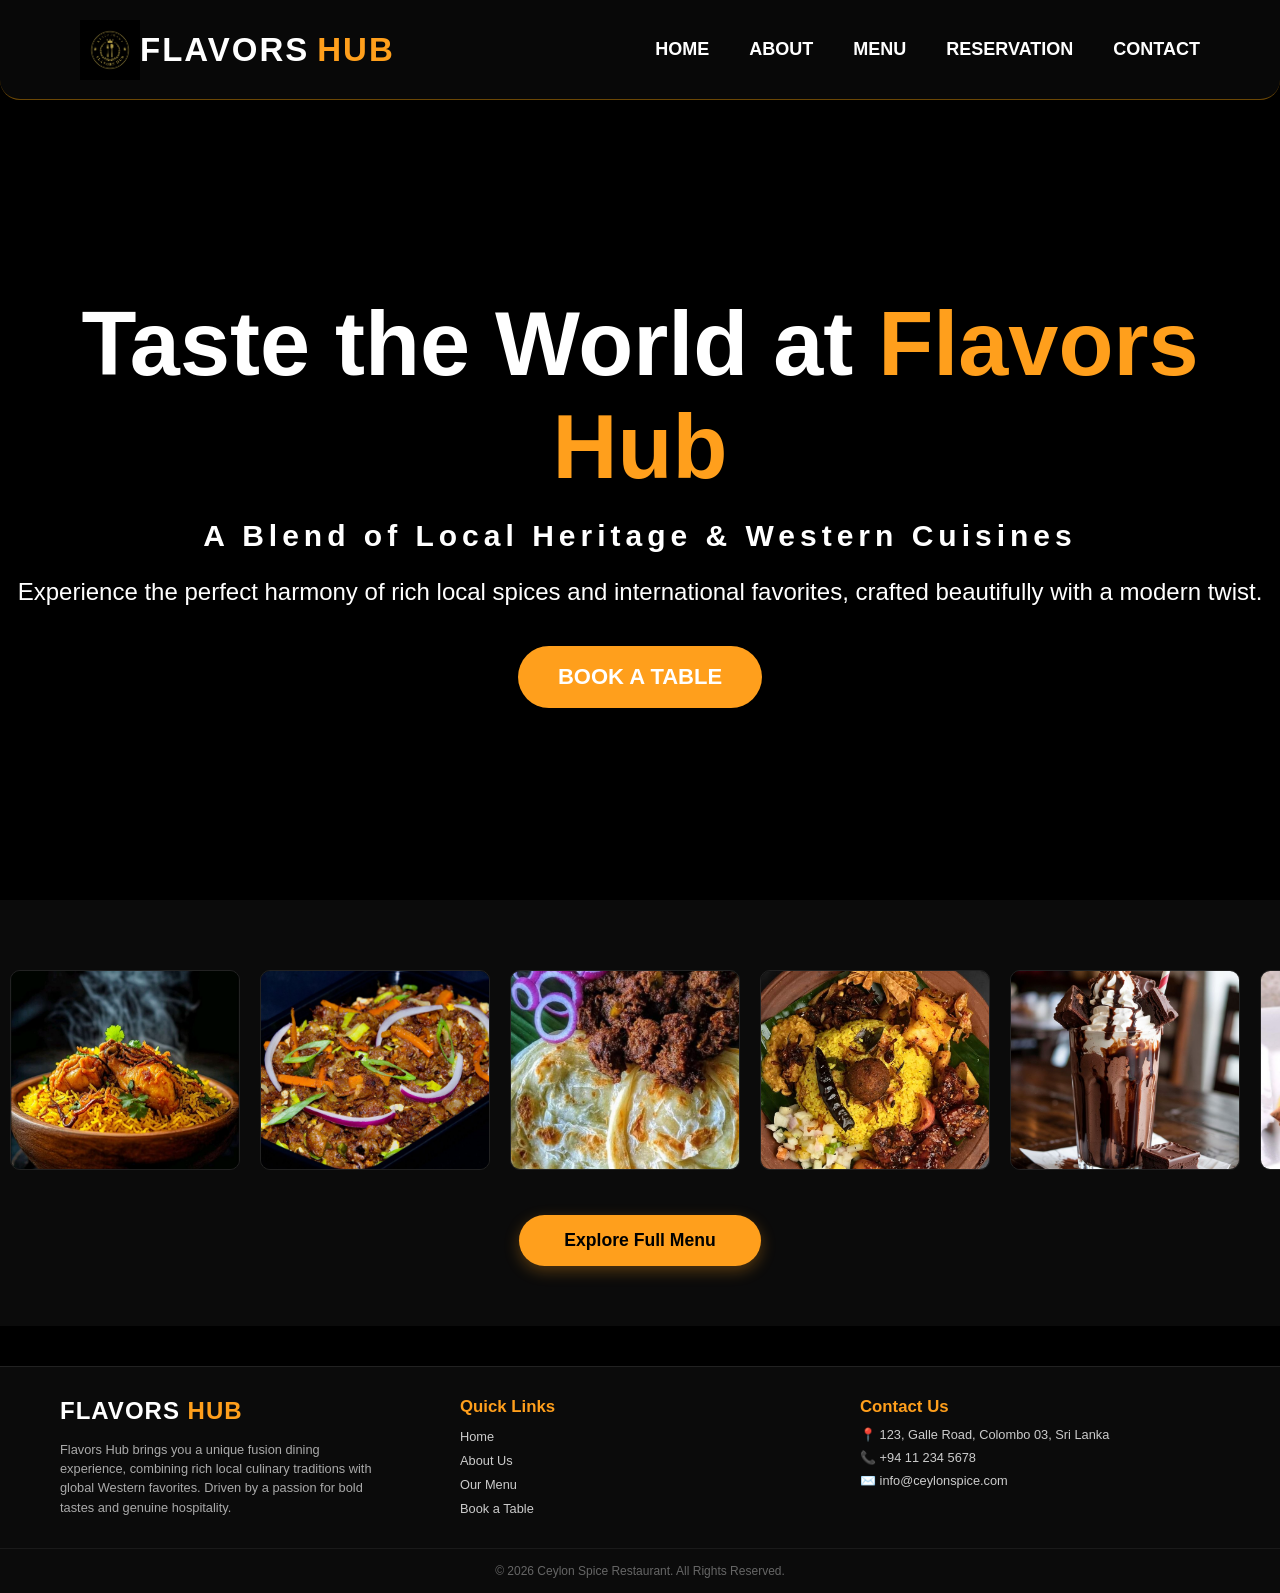
==== commit bcb75c12: "Update index.html" ====
--- a/index.html
+++ b/index.html
@@ -14,7 +14,7 @@
         <h1>FLAVORS<span>HUB</span></h1>
     </div>
     <nav>
-        <!-- ⚠️ මෙන්න මෙතනට id="nav-menu" එකතු කළා, දැන් තමයි CSS/JS වැඩ කරන්නේ -->
+       
         <ul id="nav-menu">
             <li><a href="index.html">HOME</a></li>
             <li><a href="about.html">ABOUT</a></li>
--- a/style.css
+++ b/style.css
@@ -55,7 +55,7 @@
 .logo {
     display: flex ;
     align-items: center;
-    margin-left: auto ;
+  /*  margin-left: auto ;*/
     min-width: unset;
 }
 
